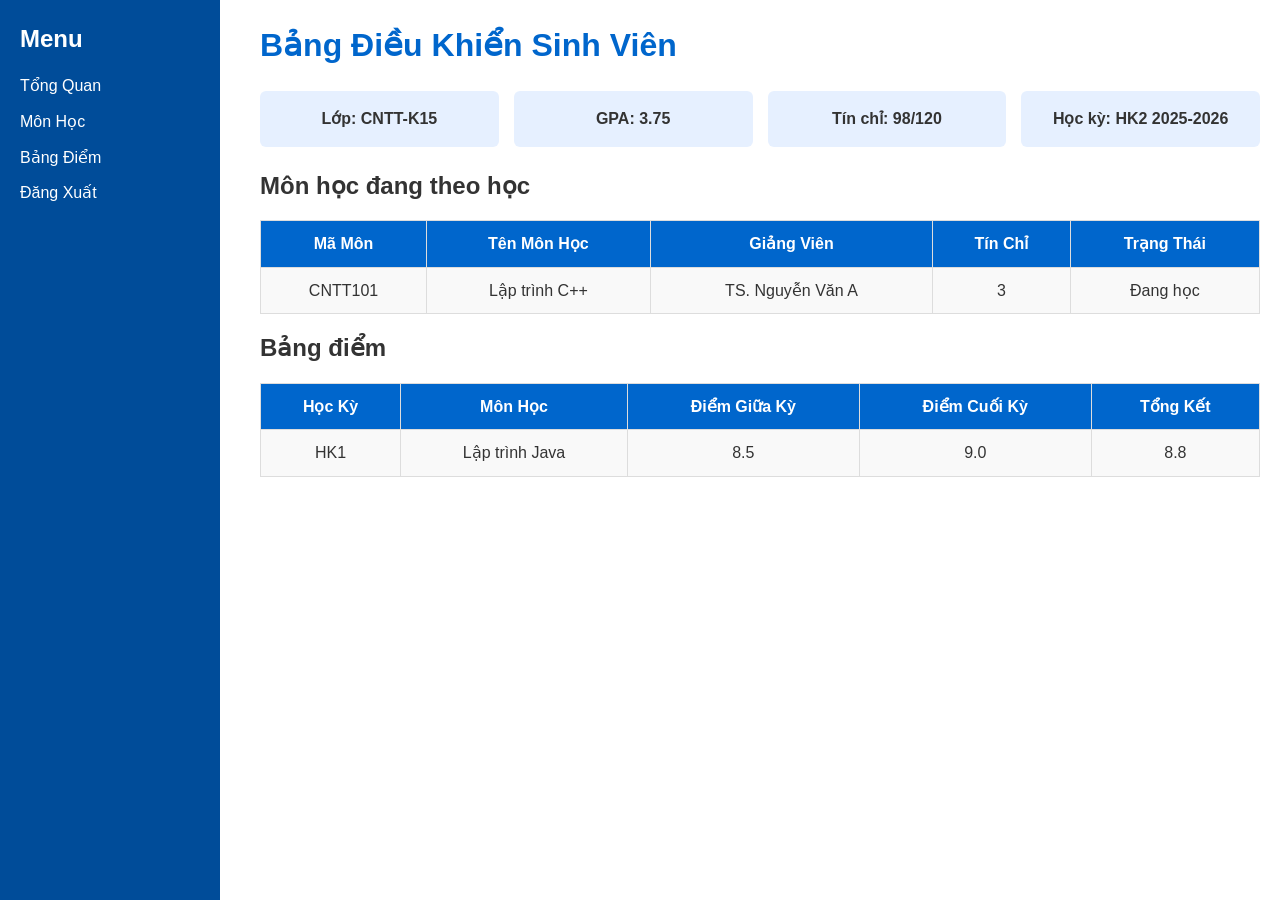
==== UI_UX/page/student.html @ edc71e71 "Add files via upload" ====
﻿<!DOCTYPE html>
<html lang="vi">
<head>
    <meta charset="UTF-8">
    <title>Bảng Điều Khiển Sinh Viên</title>
    <link rel="stylesheet" href="../css/style.css">
</head>
<body>
    <aside class="sidebar">
        <h2>Menu</h2>
        <ul>
            <li><a href="student.html">Tổng Quan</a></li>
            <li><a href="#">Môn Học</a></li>
            <li><a href="#">Bảng Điểm</a></li>
            <li><a href="../index.html">Đăng Xuất</a></li>
        </ul>
    </aside>

    <main class="main-content">
        <header><h1>Bảng Điều Khiển Sinh Viên</h1></header>

        <section class="stats">
            <div class="card">Lớp: CNTT-K15</div>
            <div class="card">GPA: 3.75</div>
            <div class="card">Tín chỉ: 98/120</div>
            <div class="card">Học kỳ: HK2 2025-2026</div>
        </section>

        <section>
            <h2>Môn học đang theo học</h2>
            <table>
                <tr><th>Mã Môn</th><th>Tên Môn Học</th><th>Giảng Viên</th><th>Tín Chỉ</th><th>Trạng Thái</th></tr>
                <tr><td>CNTT101</td><td>Lập trình C++</td><td>TS. Nguyễn Văn A</td><td>3</td><td>Đang học</td></tr>
            </table>
        </section>

        <section>
            <h2>Bảng điểm</h2>
            <table>
                <tr><th>Học Kỳ</th><th>Môn Học</th><th>Điểm Giữa Kỳ</th><th>Điểm Cuối Kỳ</th><th>Tổng Kết</th></tr>
                <tr><td>HK1</td><td>Lập trình Java</td><td>8.5</td><td>9.0</td><td>8.8</td></tr>
            </table>
        </section>
<link rel="stylesheet" href="../style.css">
<script src="../js/app.js"></script>
---- UI_UX/style.css ----
﻿/* Reset cơ bản */
* {
    margin: 0;
    padding: 0;
    box-sizing: border-box;
}

body {
    font-family: 'Roboto', Arial, sans-serif;
    color: #333;
    line-height: 1.6;
}

    /* ---------------- LOGIN PAGE ---------------- */
    body.login-page {
        background: linear-gradient(135deg, #0066cc, #004c99);
        display: flex;
        justify-content: center;
        align-items: center;
        height: 100vh;
    }

.login-container {
    background: white;
    padding: 30px;
    border-radius: 8px;
    box-shadow: 0 0 15px rgba(0,0,0,0.2);
    width: 350px;
    text-align: center;
}

    .login-container h2 {
        margin-bottom: 20px;
        color: #0066cc;
    }

    .login-container input {
        width: 100%;
        padding: 10px;
        margin: 8px 0;
        border: 1px solid #ccc;
        border-radius: 4px;
    }

    .login-container button {
        width: 100%;
        padding: 10px;
        background-color: #0066cc;
        color: white;
        border: none;
        border-radius: 4px;
        font-weight: bold;
        cursor: pointer;
    }

        .login-container button:hover {
            background-color: #004c99;
        }

    .login-container p {
        margin-top: 15px;
    }

    .login-container a {
        color: #0066cc;
        text-decoration: none;
    }

        .login-container a:hover {
            text-decoration: underline;
        }

/* ---------------- DASHBOARD PAGES ---------------- */
.sidebar {
    width: 220px;
    background: #004c99;
    color: white;
    position: fixed;
    top: 0;
    left: 0;
    bottom: 0;
    padding: 20px;
}

    .sidebar h2 {
        margin-bottom: 15px;
    }

    .sidebar ul {
        list-style: none;
    }

        .sidebar ul li {
            margin: 10px 0;
        }

            .sidebar ul li a {
                color: white;
                text-decoration: none;
            }

                .sidebar ul li a:hover {
                    text-decoration: underline;
                }

.main-content {
    margin-left: 240px;
    padding: 20px;
}

header h1 {
    color: #0066cc;
    margin-bottom: 20px;
}

.stats {
    display: flex;
    gap: 15px;
    margin-bottom: 20px;
}

.card {
    flex: 1;
    background: #e6f0ff;
    padding: 15px;
    border-radius: 6px;
    text-align: center;
    font-weight: bold;
}

table {
    width: 100%;
    border-collapse: collapse;
    margin: 15px 0;
}

    table th, table td {
        border: 1px solid #ddd;
        padding: 10px;
        text-align: center;
    }

    table th {
        background: #0066cc;
        color: white;
    }

    table tr:nth-child(even) {
        background: #f9f9f9;
    }

button {
    padding: 6px 12px;
    margin: 4px;
    border: none;
    border-radius: 4px;
    cursor: pointer;
}

    button.edit {
        background-color: #28a745;
        color: white;
    }

        button.edit:hover {
            background-color: #218838;
        }

    button.delete {
        background-color: #dc3545;
        color: white;
    }

        button.delete:hover {
            background-color: #c82333;
        }

    button.add {
        background-color: #17a2b8;
        color: white;
    }

        button.add:hover {
            background-color: #117a8b;
        }

@media (max-width: 768px) {
    .main-content {
        margin-left: 0;
    }

    .sidebar {
        position: relative;
        width: 100%;
        margin-bottom: 20px;
    }

    .stats {
        flex-direction: column;
    }
}
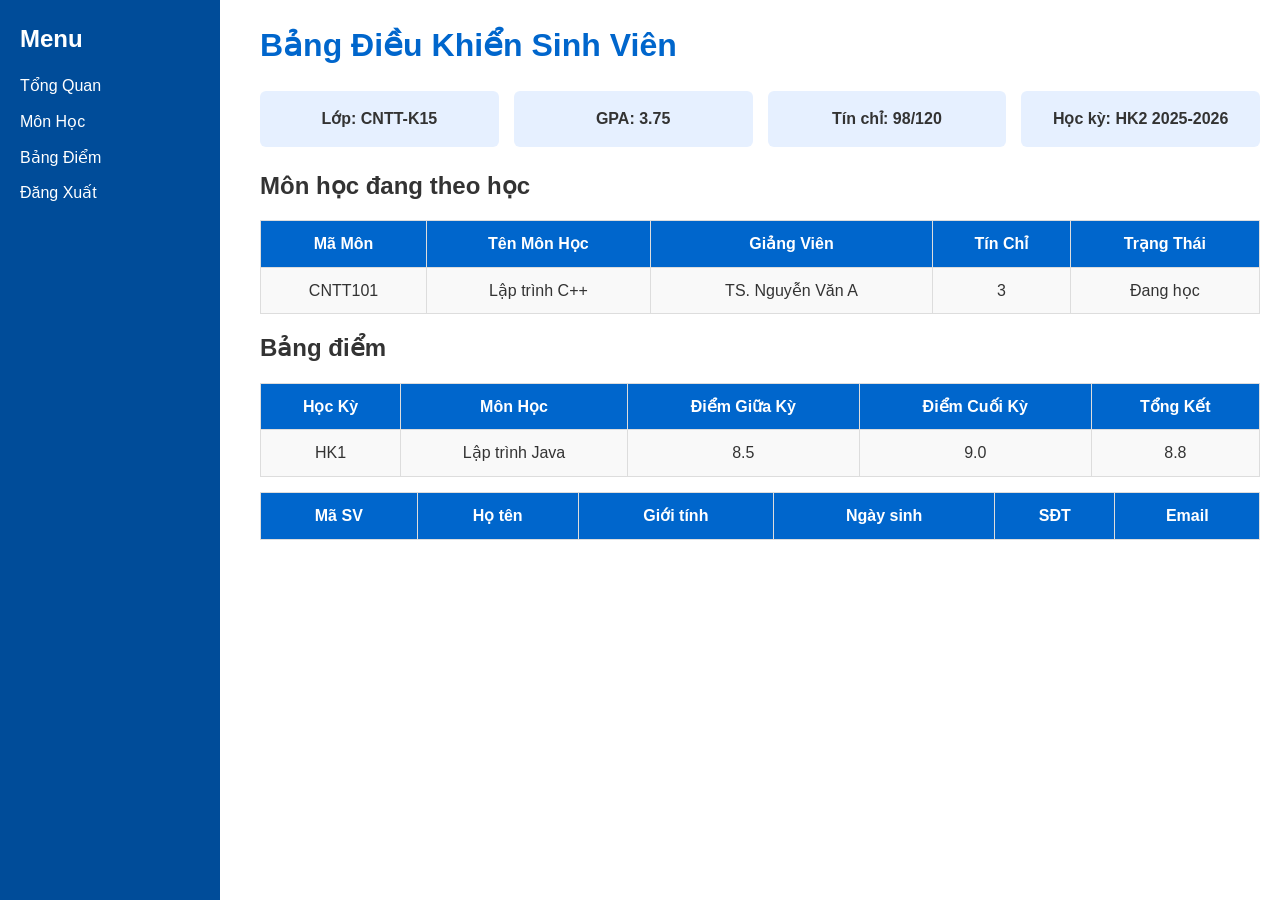
==== commit c4554a0e: "Update student.html" ====
--- a/UI_UX/page/student.html
+++ b/UI_UX/page/student.html
@@ -43,3 +43,11 @@
         </section>
 <link rel="stylesheet" href="../style.css">
 <script src="../js/app.js"></script>
+<table id="studentsTable">
+  <thead>
+    <tr>
+      <th>Mã SV</th><th>Họ tên</th><th>Giới tính</th><th>Ngày sinh</th><th>SĐT</th><th>Email</th>
+    </tr>
+  </thead>
+  <tbody></tbody>
+</table>
